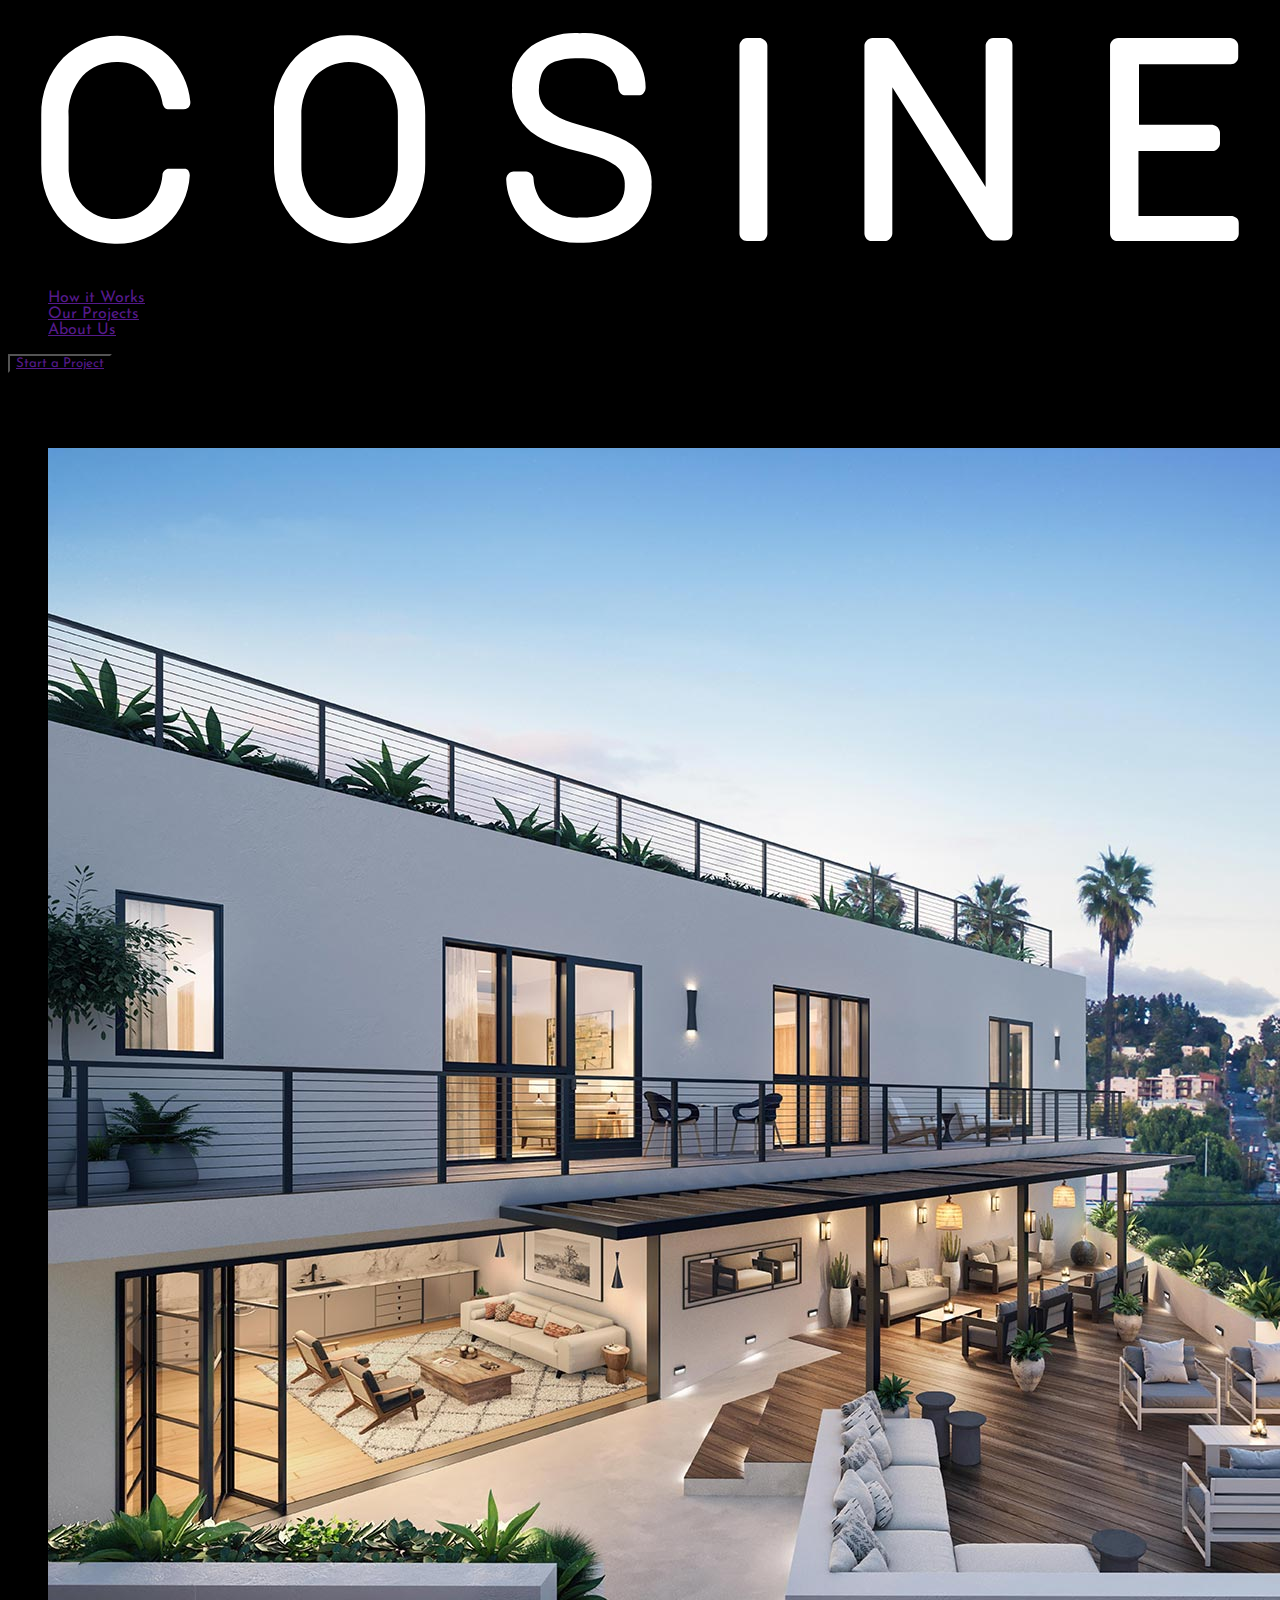
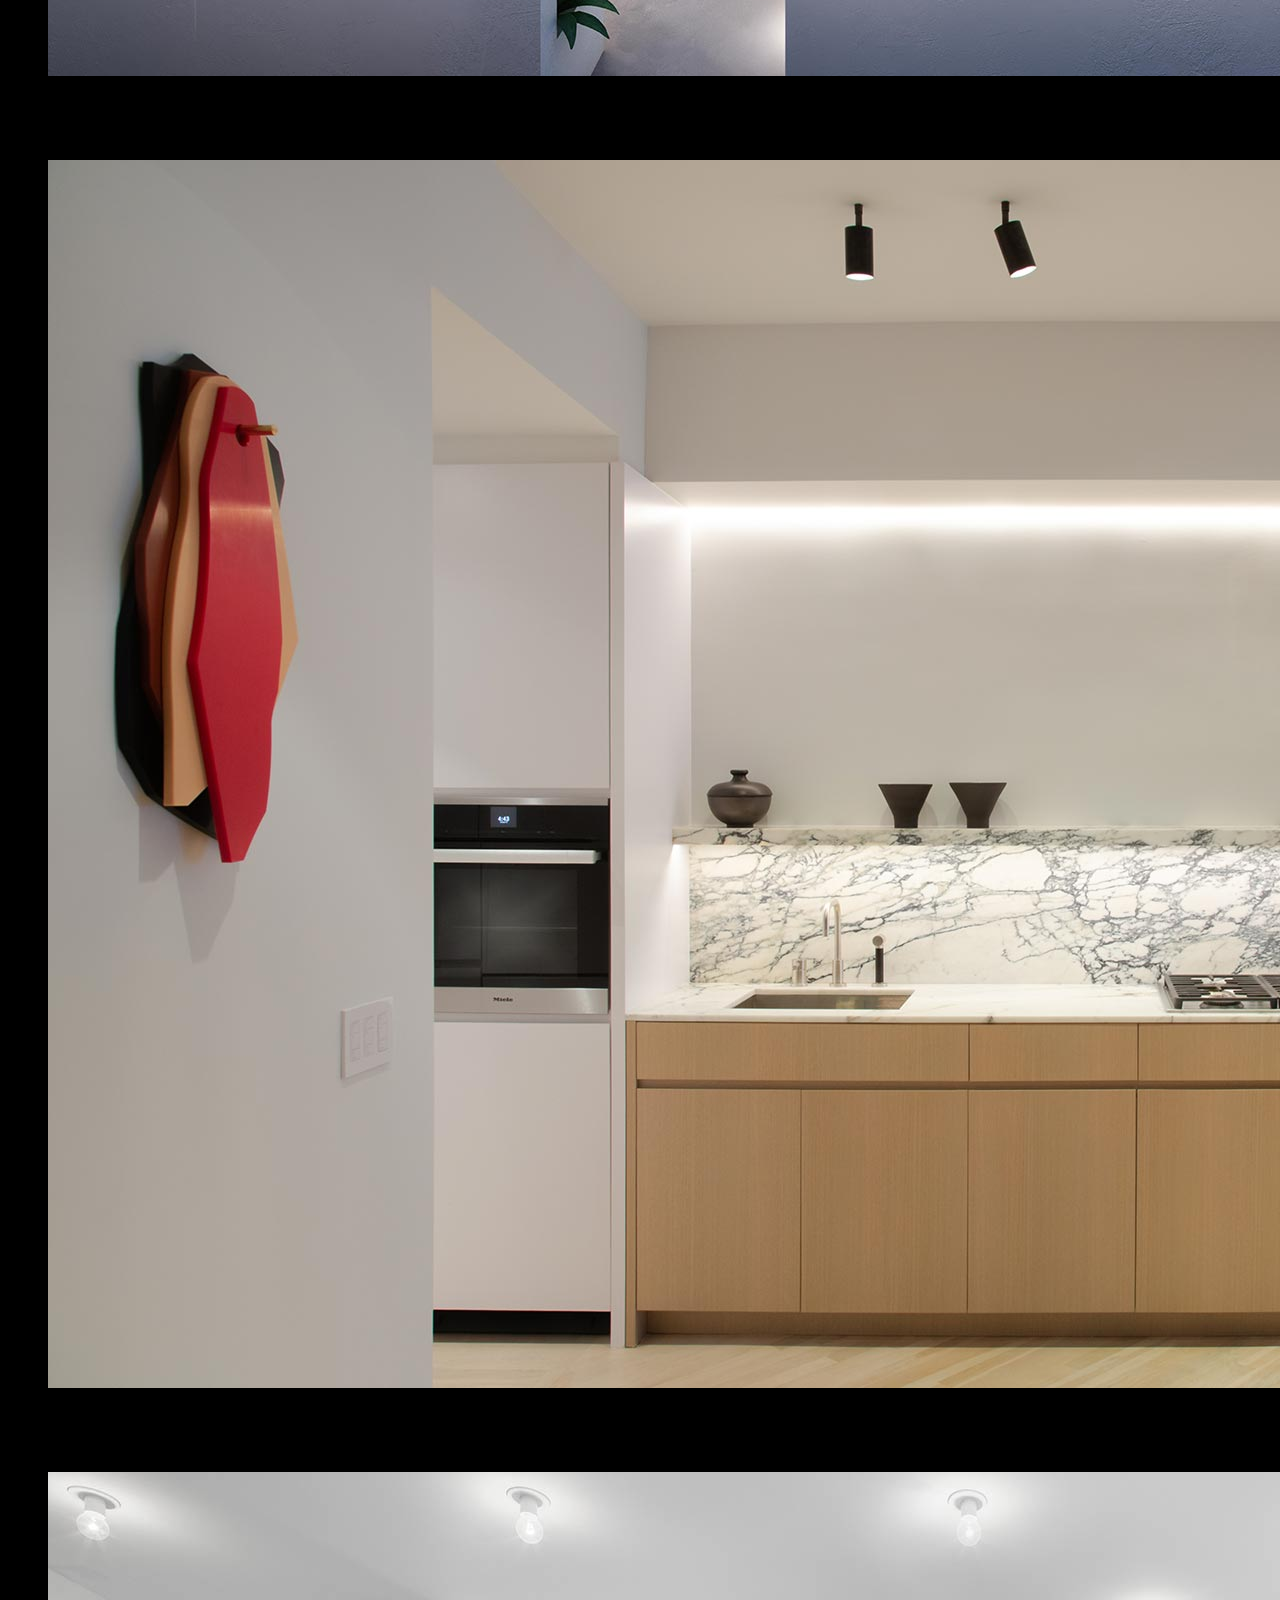
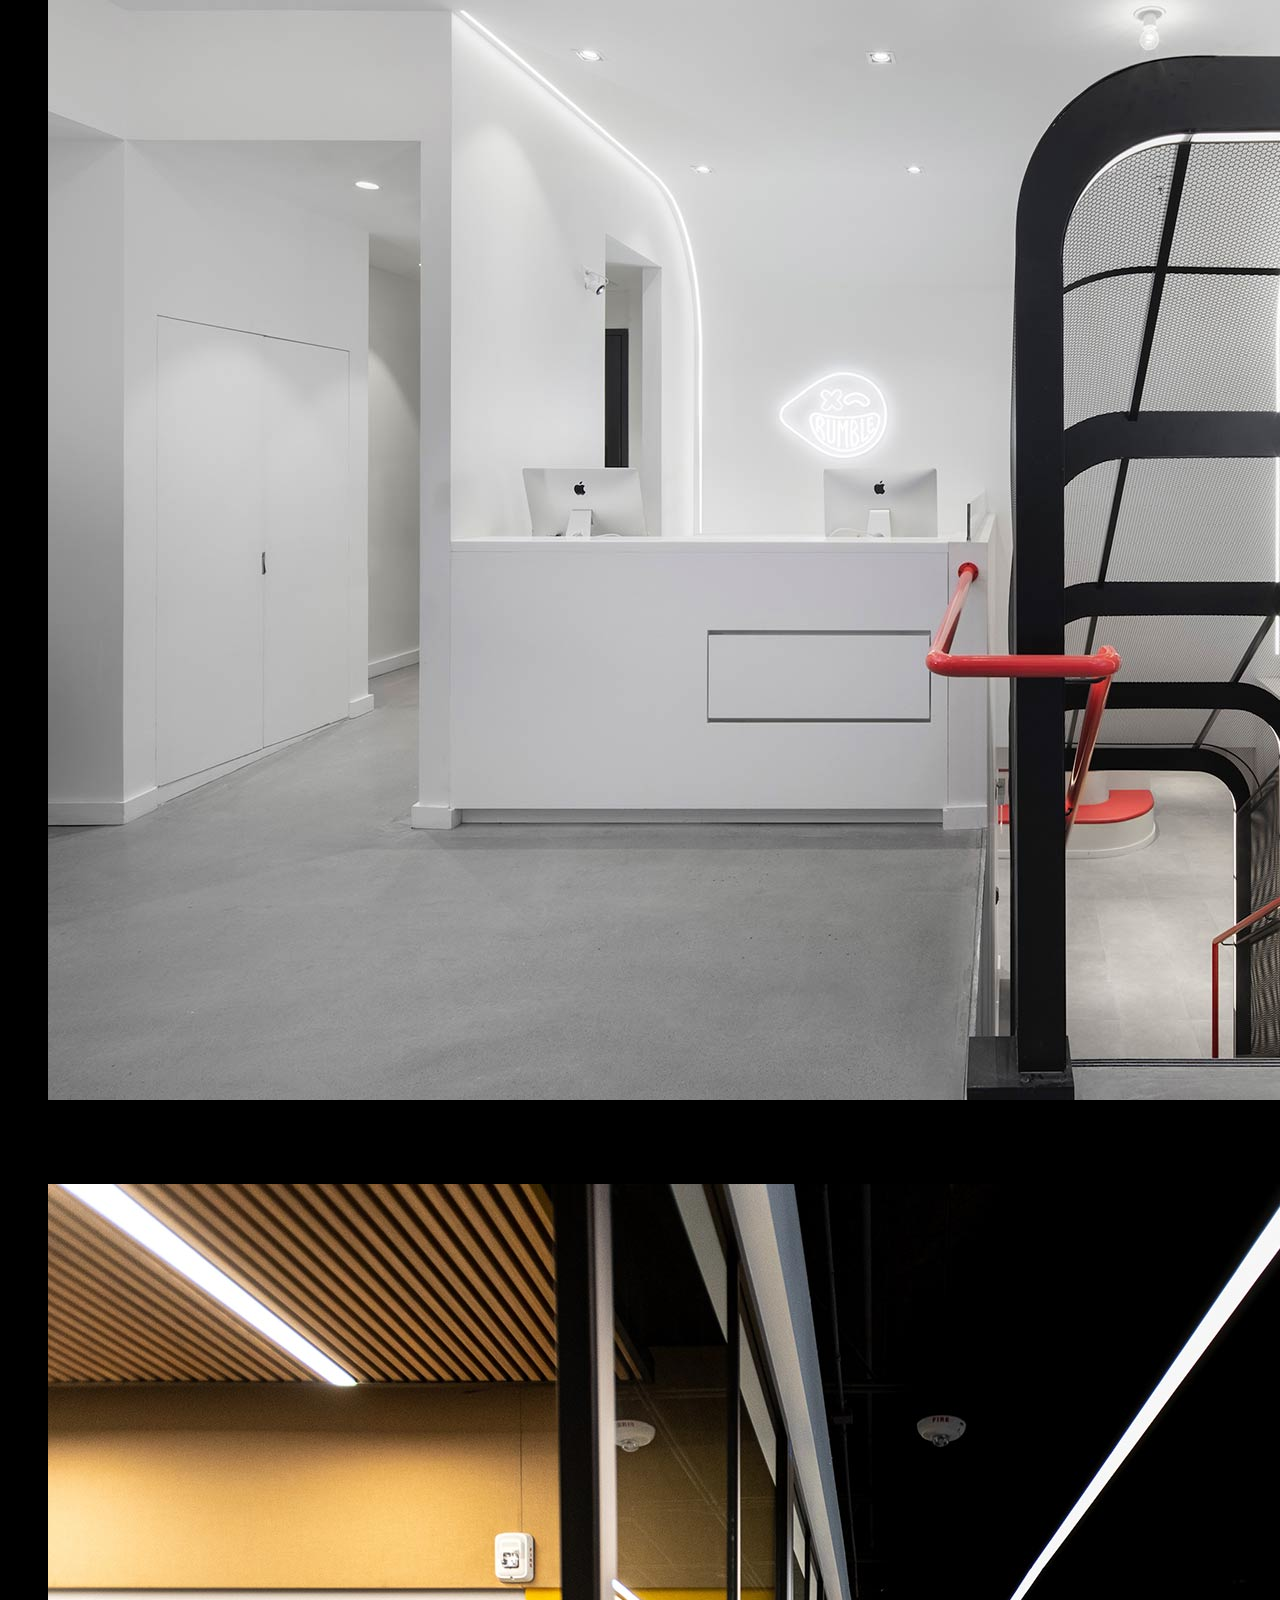
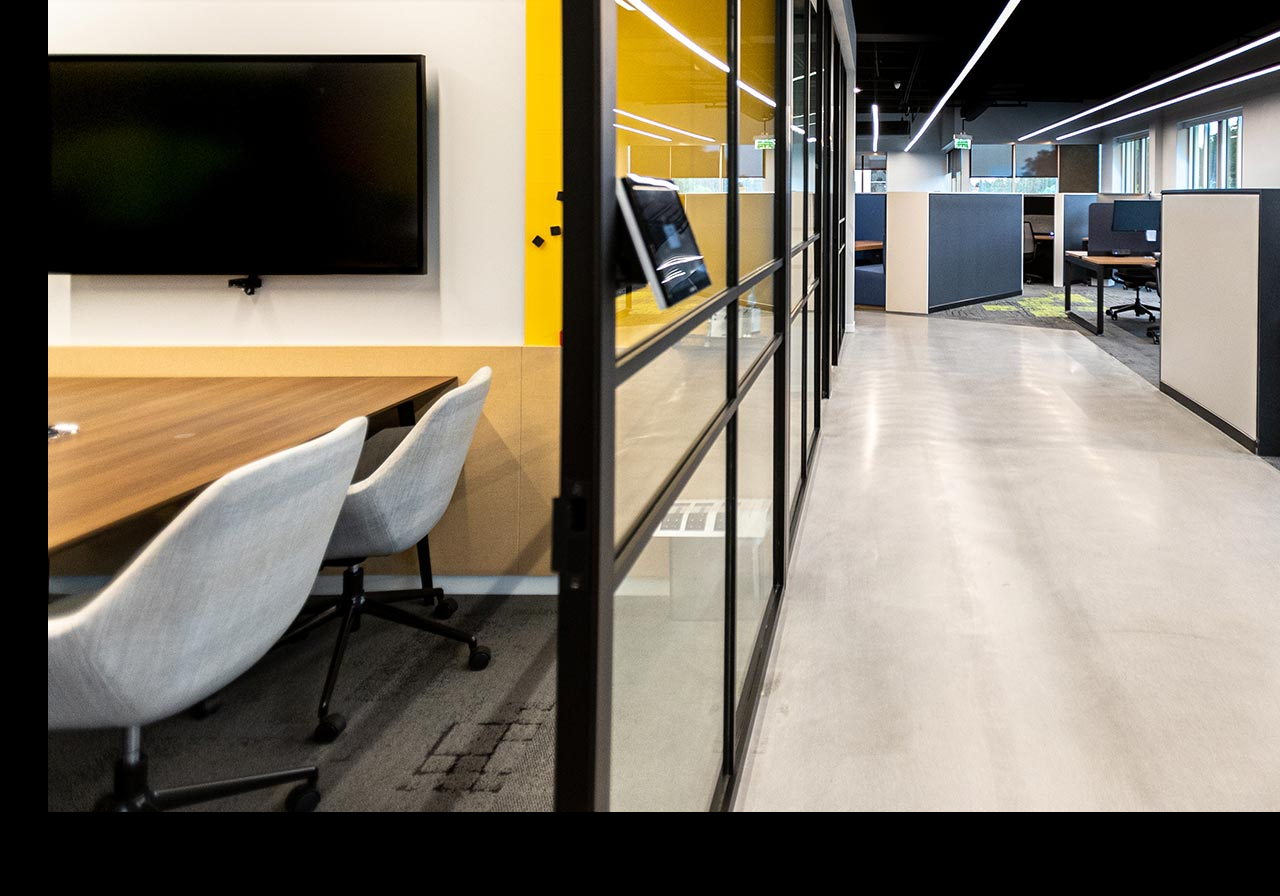
==== The Cosine/index.html @ 3ef38594 "Add files via upload" ====
<!doctype html>
<html lang="nl">

<head>
	<meta charset="UTF-8">
	<meta name="author" content="jouw naam">
	<meta name="viewport" content="width=device-width, initial-scale=1">

	<title>The Cosine | Making thoughtful lighting design more accessible.</title>
	
	<link rel="preconnect" href="https://fonts.googleapis.com">
	<link rel="preconnect" href="https://fonts.gstatic.com" crossorigin>
	<link href="https://fonts.googleapis.com/css2?family=Josefin+Sans:ital,wght@0,200;0,600;1,600&display=swap"
		rel="stylesheet">

	<link href="styles/style.css" rel="stylesheet">
	<link rel="icon" type="image/jpeg" href="images/cropped-cosine_favicon-01-192x192.jpeg">
</head>

<body>
	<header>
		<nav>
			<a href="index.html"><img src="images/cosine_white.svg" alt="Cosine Logo"></a>
			<ul>
				<li><a href="">How it Works</a></li>
				<li><a href="">Our Projects</a></li>
				<li><a href="">About Us</a></li>
			</ul>
			<button><a href="">Start a Project</a></button>
		</nav>
	</header>
	<main>
		<h1>We make thoughtful lighting design more accessible.</h1>
		<section class="slide images">
			<figure>
				<img src="images/slideimages/4_Vica-Los_Angeles_CA.jpeg" alt="Building in Vica Los Angeles">
				<p>Vica</p>
				<p>Los Angeles, CA</p>
			</figure>
			<figure>
				<img src="images/slideimages/1_Nineteenth-ST_New_York_NY.jpeg" alt="Kitchen at Nineteenth ST New York">
				<p>Nineteenth ST</p>
				<p>New York, NY</p>
			</figure>
			<figure>
				<img src="images/slideimages/2_Rumble_Chelsea-New_York_NY.jpeg"
					alt="Staircase at Rumble Chelsea New York">
				<p>Rumble Chelsea</p>
				<p>New York, NY</p>
			</figure>
			<figure>
				<img src="images/slideimages/3_Varonis-Morrisville_NC.jpeg" alt="Office in Veronis Morrisville">
				<p>Veronis</p>
				<p>Morrisville, NC</p>
			</figure>
		</section>
	</main>

	<script src="scripts/script.js"></script>
</body>

</html>
---- The Cosine/styles/style.css ----
/* CSS Document */

*, *::after, *::before {
  box-sizing:border-box;  
  background-color: black;
  font-family: 'Josefin Sans', sans-serif;
}
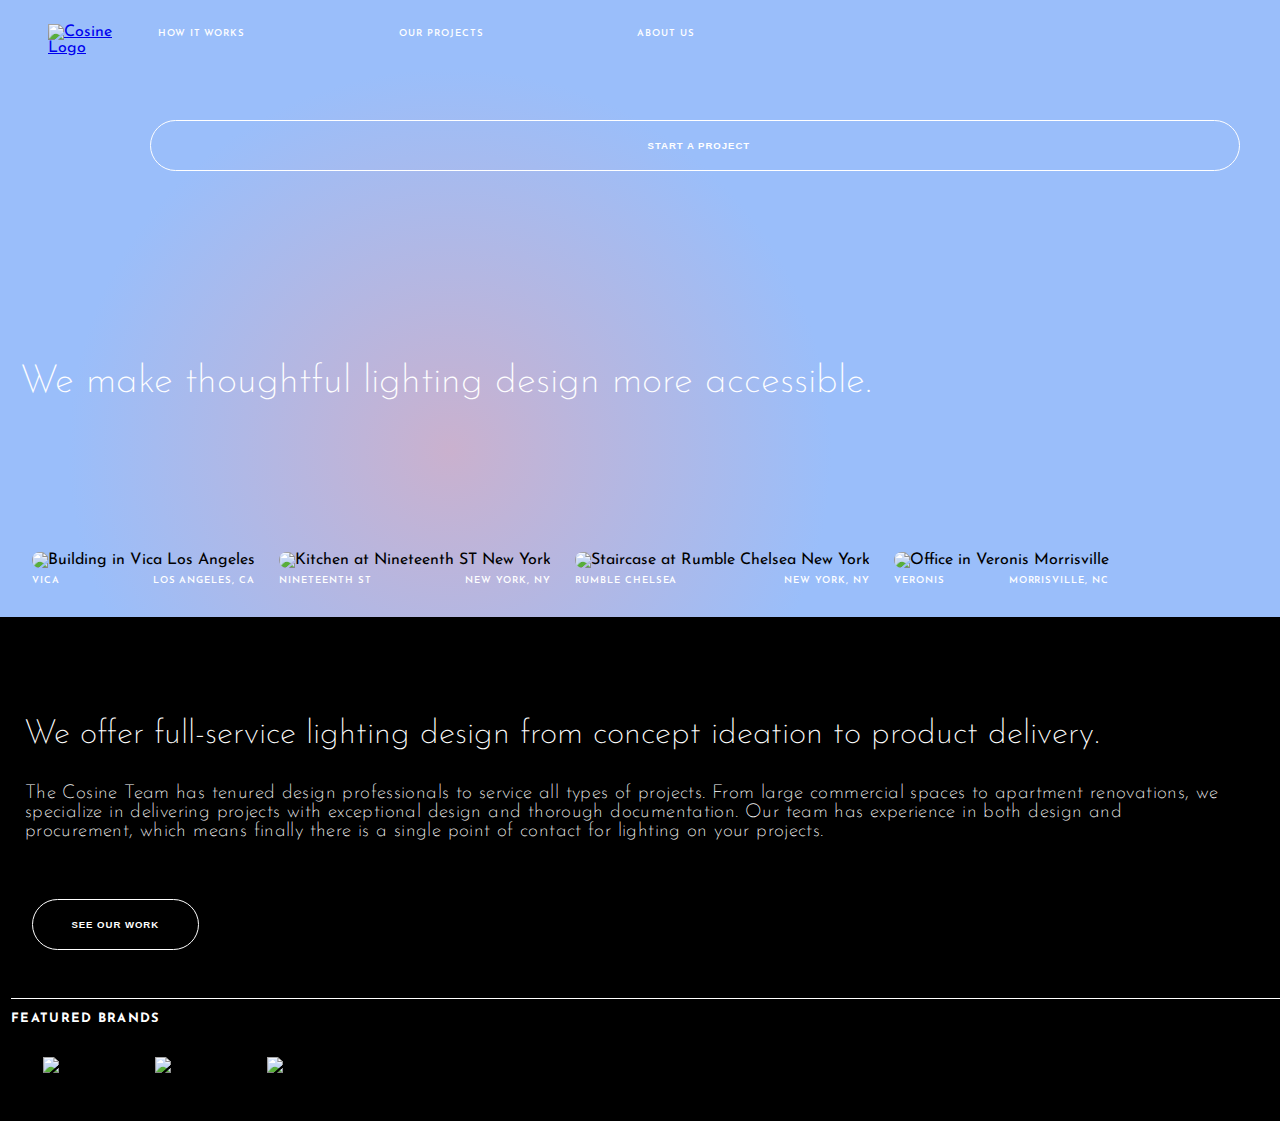
==== commit 5f48fe1b: "Add files via upload" ====
--- a/The Cosine/index.html
+++ b/The Cosine/index.html
@@ -3,60 +3,94 @@
 
 <head>
 	<meta charset="UTF-8">
-	<meta name="author" content="jouw naam">
+	<meta name="author" content="Sofia Yang">
 	<meta name="viewport" content="width=device-width, initial-scale=1">
 
 	<title>The Cosine | Making thoughtful lighting design more accessible.</title>
-	
-	<link rel="preconnect" href="https://fonts.googleapis.com">
-	<link rel="preconnect" href="https://fonts.gstatic.com" crossorigin>
-	<link href="https://fonts.googleapis.com/css2?family=Josefin+Sans:ital,wght@0,200;0,600;1,600&display=swap"
-		rel="stylesheet">
+
+	<link href="https://fonts.googleapis.com/css2?family=Josefin+Sans:wght@200;300;600&display=swap" rel="stylesheet">
 
 	<link href="styles/style.css" rel="stylesheet">
-	<link rel="icon" type="image/jpeg" href="images/cropped-cosine_favicon-01-192x192.jpeg">
+	<link rel="icon" type="image/jpeg" href="/images/cropped-cosine_favicon-01-192x192.jpeg">
 </head>
 
 <body>
 	<header>
 		<nav>
-			<a href="index.html"><img src="images/cosine_white.svg" alt="Cosine Logo"></a>
-			<ul>
-				<li><a href="">How it Works</a></li>
-				<li><a href="">Our Projects</a></li>
-				<li><a href="">About Us</a></li>
-			</ul>
-			<button><a href="">Start a Project</a></button>
+			<a href="index.html"><img src="/images/cosine_white.svg" alt="Cosine Logo"></a>
+			<div class="navContent">
+				<ul>
+					<li><a href="">How it Works</a></li>
+					<li><a href="">Our Projects</a></li>
+					<li><a href="">About Us</a></li>
+				</ul>
+				<button><a href="">Start a Project</a></button>
+			</div>
+			<div class="hamburgerMenu">
+				<span class="bar"></span>
+				<span class="bar"></span>
+				<span class="bar"></span>
+			</div>
 		</nav>
 	</header>
 	<main>
 		<h1>We make thoughtful lighting design more accessible.</h1>
-		<section class="slide images">
+		<section class="slideImages">
 			<figure>
-				<img src="images/slideimages/4_Vica-Los_Angeles_CA.jpeg" alt="Building in Vica Los Angeles">
-				<p>Vica</p>
-				<p>Los Angeles, CA</p>
+				<img src="/images/slideimages/4_Vica-Los_Angeles_CA.jpeg" alt="Building in Vica Los Angeles">
+				<figcaption>
+					<span>Vica</span>
+					<span>Los Angeles, CA</span>
+				</figcaption>
 			</figure>
 			<figure>
-				<img src="images/slideimages/1_Nineteenth-ST_New_York_NY.jpeg" alt="Kitchen at Nineteenth ST New York">
-				<p>Nineteenth ST</p>
-				<p>New York, NY</p>
+				<img src="/images/slideimages/1_Nineteenth-ST_New_York_NY.jpeg" alt="Kitchen at Nineteenth ST New York">
+				<figcaption>
+					<span>Nineteenth ST</span>
+					<span>New York, NY</span>
+				</figcaption>
 			</figure>
 			<figure>
-				<img src="images/slideimages/2_Rumble_Chelsea-New_York_NY.jpeg"
+				<img src="/images/slideimages/2_Rumble_Chelsea-New_York_NY.jpeg"
 					alt="Staircase at Rumble Chelsea New York">
-				<p>Rumble Chelsea</p>
-				<p>New York, NY</p>
+				<figcaption>
+					<span>Rumble Chelsea</span>
+					<span>New York, NY</span>
+				</figcaption>
 			</figure>
 			<figure>
-				<img src="images/slideimages/3_Varonis-Morrisville_NC.jpeg" alt="Office in Veronis Morrisville">
-				<p>Veronis</p>
-				<p>Morrisville, NC</p>
+				<img src="/images/slideimages/3_Varonis-Morrisville_NC.jpeg" alt="Office in Veronis Morrisville">
+				<figcaption>
+					<span>Veronis</span>
+					<span>Morrisville, NC</span>
+				</figcaption>
 			</figure>
 		</section>
+		<section class="blockContent">
+			<h2>We offer full-service lighting design from concept ideation to product delivery.</h2>
+			<p>The Cosine Team has tenured design professionals to service all types of projects. From large commercial
+				spaces to apartment renovations, we specialize in delivering projects with exceptional design and
+				thorough documentation. Our team has experience in both design and procurement, which means finally
+				there is a single point of contact for lighting on your projects.</p>
+			<button><a href="">See Our Work</a></button>
+		</section>
+		<section class="featuredBrands">
+			<hr>
+			<h3>Featured Brands</h3>
+			<section class="logos">
+				<img src="/images/brandlogos/brands-01.svg" alt="Flos">
+				<img src="/images/brandlogos/brands-04-1.svg" alt="Coronet">
+				<img src="/images/brandlogos/Isolation-Mode-1.png" alt="CSL">
+				<img src="/images/brandlogos/Isolation-Mode-2.png" alt="Lucifer Lighting Company">
+			</section>
+		</section>
+		<!-- <section class="getready">
+			<h3>Ready to get started?</h3>
+			<button><a href="">Start a Project</a></button>
+		</section> -->
 	</main>
 
-	<script src="scripts/script.js"></script>
+	<script src="/scripts/script.js"></script>
 </body>
 
 </html>--- a/The Cosine/styles/style.css
+++ b/The Cosine/styles/style.css
@@ -1,9 +1,315 @@
-/* CSS Document */
-
+/****************/
+/* CSS DOCUMENT */
+/****************/
+        
 *, *::after, *::before {
-  box-sizing:border-box;  
-  background-color: black;
-  font-family: 'Josefin Sans', sans-serif;
-}
-
-
+    margin: 0em;
+    padding: 0em;
+    box-sizing: border-box;
+}
+
+:root {
+    --main-color:#9abefa;
+    --background-gradient: radial-gradient(circle, #cab1ce 0%, #9abefa 60%);
+    --button-gradient: -webkit-linear-gradient(left bottom, #f0a0ff, #f99eea, #fb9ed7, #f9a1c7, #f3a4ba, #efa5bb, #eaa7bc, #e6a8bc, #e3a8c7, #dca9d3, #d1abde, #c3aee9);
+  }
+        
+body {
+    font-family: 'Josefin Sans', sans-serif;
+    background-color: var(--main-color);
+    background-image: var(--background-gradient);
+    background-size: 100vh 100vh;
+    background-repeat: no-repeat;
+    animation-name: backgroundanimation;
+    animation-duration: 100s;
+    animation-iteration-count: infinite;
+}
+
+@keyframes backgroundanimation {
+    0% {
+        background-position: -100% -100%;
+    }
+    25% {
+        background-position: 150% 0%;
+    }
+    50% {
+        background-position: 25% 100%;
+    }
+    75% {
+        background-position: 0% 25%;
+    }
+    100% {
+        background-position: -100% -100%;
+    }
+}
+
+/**************/
+/* NAVIGATION */
+/**************/
+
+nav {
+    display: flex;
+    justify-content: space-between;
+    padding: 1em 2em 1em 0em;
+}
+        
+.hamburgerMenu span {
+    display: block;
+    width: 18px;
+    height: 2px;
+    border-radius: 5px;
+    margin: 6px auto;
+    background-color: white;
+    -webkit-transition: all 0.3s ease-in-out;
+    transition: all 0.3s ease-in-out;
+}
+
+.navContent {
+    position: fixed;
+    top: 0;
+    width: 100%;
+    height: 100vh;
+    background-color: black;
+    opacity: 0;
+    padding-top: 15em;
+    display: flex;
+    flex-direction: column;
+    text-align: center;
+}
+
+.navContent button {
+    font-size: 0.6rem;
+    padding: 22px 38px 20px;
+    border: none;
+    background-image: var(--button-gradient);
+    padding: 2em 4em 2em 4em;
+    border-radius: 3em;
+}
+
+.navContent button a {
+    text-decoration: none;
+    color: white;
+    font-weight: 600;
+    text-transform: uppercase;
+    letter-spacing: 0.1em;
+}
+        
+.navContent ul li {
+    list-style: none;
+    margin-bottom: 5rem;
+}
+        
+.navContent ul li a {
+    text-decoration: none;
+    color: white;
+    font-size: 1.875rem;
+    font-weight: 300;
+}
+
+nav a {
+    width: 7em;
+    margin-left: 0.5rem;
+    z-index: 1;
+}
+
+.hamburgerMenu {
+    display: block;
+    cursor: pointer;
+}
+
+.hamburgerMenu.active .bar:nth-child(2) {
+    opacity: 0;
+}
+
+.hamburgerMenu.active .bar:nth-child(1) {
+    transform: translateY(8px) rotate(45deg);
+}
+
+.hamburgerMenu.active .bar:nth-child(3) {
+    transform: translateY(-8px) rotate(-45deg);
+}
+      
+@media only screen and (min-width: 1050px) {
+    nav {
+        padding: 1.5em 2.5em 2.2em 2.5em;
+        display: flex;
+        flex-direction: row;
+        height: auto;
+    }
+    
+    .navContent {
+        opacity: 1;
+        background: none;
+        position: relative;
+        height: auto;
+        padding-top: 0;
+    }
+
+    .navContent ul {
+        display: flex;
+        justify-content: space-between;
+        align-items: center;
+        flex-direction: initial;
+        width: 50%;
+    }
+
+    .navContent ul li a {
+        font-weight: 600;
+        text-transform: uppercase;
+        letter-spacing: 0.1em;
+        font-size: 0.6em;
+    }
+
+    .navContent button {
+        display: block;
+        font-size: 0.6em;
+        padding: 2em 4em 2em 4em;
+        border-color: white;
+        border-radius: 3em;
+        border-style: solid;
+        border-width: 1px;
+        background: none;
+    }
+            
+    .navContent button a {
+        text-decoration: none;
+        color: white;
+        font-weight: 600;
+        text-transform: uppercase;
+        letter-spacing: 0.1em;
+    }
+
+    .hamburgerMenu {
+        display: none;
+    }
+}
+
+
+/*************/
+/* SECTION 1 */
+/*************/
+
+h1 {
+    padding: 4em 0.5em 3em 0.5em;
+    color: white;
+    font-weight: 200;
+    font-size: 2.45em;
+}
+
+.slideImages {
+    display: flex;
+    flex-direction: row;
+    overflow-x: auto;
+    padding: 2em 1em 2em 2em;
+    text-align: center;
+    position: relative;
+}
+
+.slideImages figure {
+    margin-right: 1.5em;
+}
+
+.slideImages img {
+    border-radius: 0.6em;
+    margin-bottom: 0.5em;
+    height: 13em;
+    width: 19em;
+}
+
+.slideImages figure figcaption {
+    color: white;
+    display: flex;
+    justify-content: space-between;
+    font-weight: 600;
+    text-transform: uppercase;
+    letter-spacing: 0.1em;
+    font-size: 0.6em;
+}
+
+::-webkit-scrollbar {
+    display: none;
+}
+
+/*************/
+/* BLOCK CONTENT */
+/*************/
+
+.blockContent {
+    background-color: black;
+}
+
+.blockContent h2 {
+    padding: 3em 0em 1em 0.7em;
+    color: white;
+    font-weight: 200;
+    font-size: 2.1em;
+}
+
+.blockContent p {
+    padding: 0em 3em 3em 1.3em;
+    color: white;
+    font-weight: 200;
+    letter-spacing: 0.02em;
+    font-size: 1.2em;
+}
+
+.blockContent button {
+    display: block;
+    font-size: 0.6em;
+    padding: 2em 4em 2em 4em;
+    margin-left: 2rem;
+    border-color: white;
+    border-radius: 3em;
+    border-style: solid;
+    border-width: 1px;
+    background: none;
+}
+
+.blockContent button a {
+    text-decoration: none;
+    color: white;
+    font-weight: 600;
+    text-transform: uppercase;
+    letter-spacing: 0.1em;
+}
+
+
+/*************/
+/* FEATURED BRANDS */
+/*************/
+
+.featuredBrands {
+    background-color: black;
+    padding: 3em 0em 1em 0.7em;
+}
+
+.featuredBrands h3 {
+    color: white;
+    text-transform: uppercase;
+    letter-spacing: 0.1em;
+    font-size: 0.8em;
+    padding-top: 1em;
+}
+
+.featuredBrands hr {
+    width: 100%;
+    background-color: white;
+    height: 1px;
+    border: none;
+    display: block;
+}
+
+.logos {
+    display: flex;
+    flex-direction: row;
+    padding: 2em;
+    gap: 2em;
+}
+
+.logos img{
+    width: 5em;
+}
+
+.logos img:last-of-type {
+    display: none;
+}